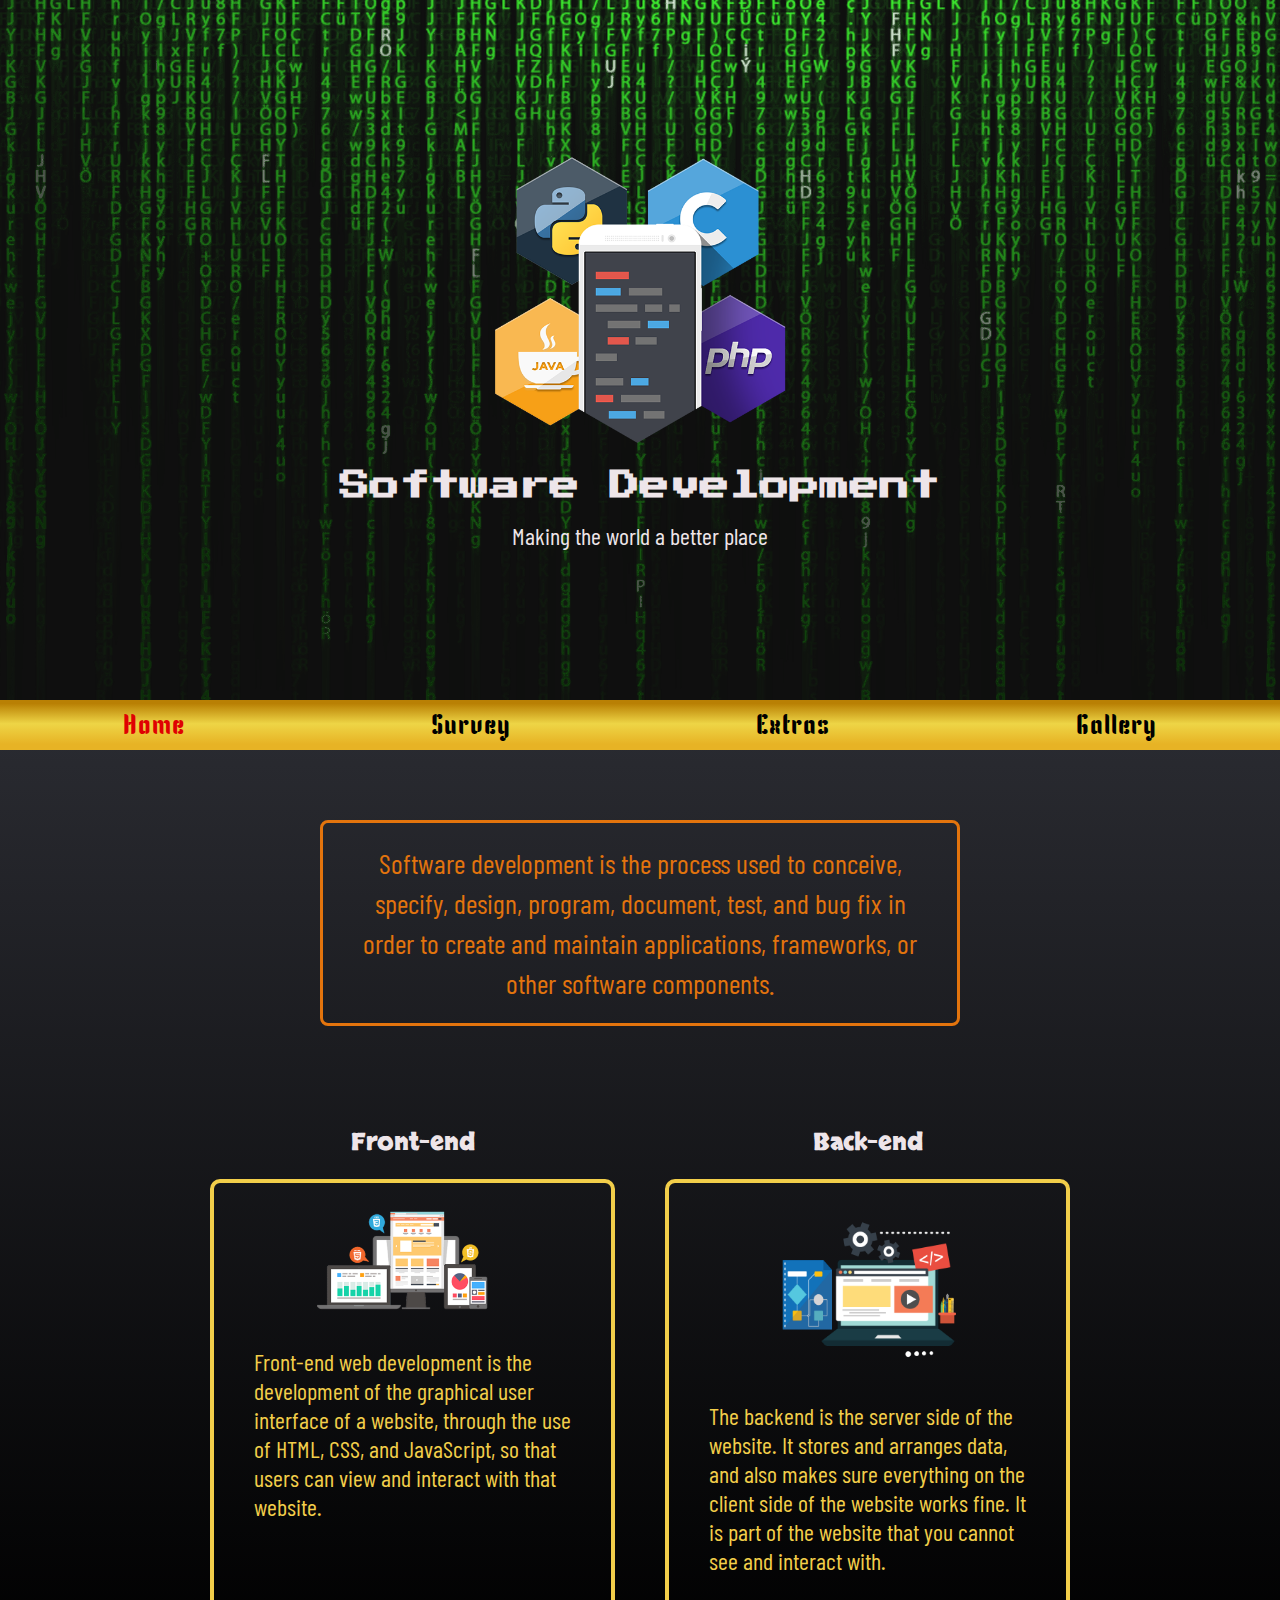
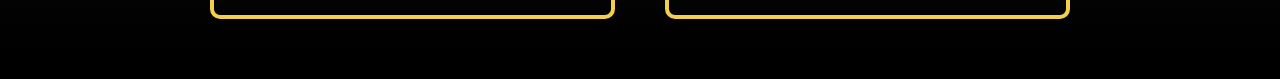
==== index.html @ 821a1d00 "Complete Page-1 (index.html)" ====
<!DOCTYPE html>
<html lang="en">
<head>
    <meta charset="UTF-8">
    <meta name="viewport" content="width=device-width, initial-scale=1.0">

    <title>Software Development</title>
    <link rel="stylesheet" href="./main.css">
</head>
<body>

    <header>
        <div class="hero">
            <img src="./Utils/Page-1/Home-Icon.png" alt="Programming">
            <h1>Software Development</h1>
            <p>Making the world a better place</p>
        </div>
    </header>

    <div class="navbar">
        <ul>
            <li><a href="./index.html" id="current">Home</a></li>
            <li><a href="./Webpages/form.html">Survey</a></li>
            <li><a href="./Webpages/other-websites.html">Extras</a></li>
            <li><a href="./Webpages/images.html">Gallery</a></li>
        </ul>
    </div>

    <section class="desc">
        <p>
            Software development is the process used to conceive, specify, design, program, document, test, and bug fix in order to create and maintain applications, frameworks, or other software components.
        </p>
    </section>

    <div class="container">
        <section class="content">
            <h2>Front-end</h2>

            <div class="group">
                <div class="img-box">
                    <img src="./Utils/Page-1/Front-end.png" alt="Front-end" id="rect-img">
                </div>

                <p>
                    Front-end web development is the development of the graphical user interface of a website, through the use of HTML, CSS, and JavaScript, so that users can view and interact with that website.
                </p>
            </div>
        </section>

        <section class="content">
            <h2>Back-end</h2>

            <div class="group">
                <div class="img-box">
                    <img src="./Utils/Page-1/Back-end.png" alt="Back-end" id="square-img">
                </div>

                <p>
                    The backend is the server side of the website. It stores and arranges data, and also makes sure everything on the client side of the website works fine. It is part of the website that you cannot see and interact with.
                </p>
            </div>
        </section>
    </div>

</body>
</html>
---- main.css ----
@import url('https://fonts.googleapis.com/css2?family=Barlow+Condensed:wght@100;200;400;500&family=Dela+Gothic+One&family=Kenia&family=Playfair+Display:wght@500&family=Press+Start+2P&family=Skranji&display=swap');

* {
    margin: 0;
    padding: 0;
    box-sizing: border-box;
}

body {
    font-family: 'Barlow Condensed', sans-serif;
    background: linear-gradient(#4a4c57, #000 99%)
}

.navbar {
    height: 50px;
    display: flex;
    justify-content: center;
    align-items: center;

    background: linear-gradient(#b98004 7%, #eed546, #e7b325 88%);
    font-size: 28px;
}

.navbar > ul {
    display: flex;
    width: 100%;
    align-items: center;
    justify-content: space-around;
    list-style-type: none;
}

.navbar a {
    display: inline-block;
    font-family: 'Kenia', cursive;
    text-decoration: none;
    color: #000;
    letter-spacing: 1px;

    vertical-align: middle;
    margin-top: -3px;
}

#current {
    color: rgb(223, 2, 2);
}

.hero {
    background-image: url('./Utils/Page-1/Code-Matrix.png');
    background-color: rgb(15, 15, 15);
    background-position: center;
    background-size: cover;

    height: 700px;
    width: 100%;
    display: flex;
    flex-direction: column;
    justify-content: center;
    align-items: center;
    gap: 20px;

    color: #EEE5E9;
}

.hero > img {
    width: 300px;
    height: 300px;
}

.hero > h1 {
    font-size: 30px;
    font-family: 'Press Start 2P', cursive;
}

.hero > p {
    font-size: 24px;
}

.desc {
    margin: 70px auto;
    padding: 20px 40px;
    width: 50%;

    color: #E3740D;
    border: 3px solid #E3740D;
    border-radius: 8px;

    text-align: center;
    line-height: 40px;
    font-size: 28px;
}

.container {
    width: 75%;
    height: max-content;
    margin: 60px auto;
    padding: 30px 50px 0 50px;
    gap: 50px;

    display: flex;
    justify-content: space-between;
}

.content {
    width: 500px;
    display: flex;
    flex-direction: column;
}

.content > h2{
    text-align: center;
    font-family: 'Skranji', cursive;
    color: #EEE5E9;

    margin-bottom: 20px;
}

.group {
    flex-grow: 1;

    padding: 20px 40px;

    border: 4px solid #F2CE4A;
    border-radius: 10px;
    color: #F2CE4A;
}

.img-box {
    width: 70%;
    margin: 0 auto;
}

#rect-img {
    width: 100%;
}

#square-img {
    width: 80%;
    display: block;
    margin: 0 auto;
}

.group > p {
    font-size: 24px;
    margin: 20px 0;
}



/* Media Queries */
@media screen and (max-width: 1250px) {
    .desc {
        width: 65%;
    }

    .container {
        width: 83%;
    }
}

@media screen and (max-width: 1070px) {
    .container {
        flex-direction: column;
        align-items: center;
        padding: 20px;
    }

    .content {
        margin-bottom: 70px;
        width: 85%;
    }
}

@media screen and (max-width: 777px) {
    .desc {
        width: 90%;
        font-size: 24px;
        line-height: 30px;
    }

    .hero > h1 {
        font-size: calc(1rem + 1vw);
    }

    .navbar {
        height: 40px;
    }

    .navbar a {
        font-size: 20px;
    }
}

@media screen and (max-width: 705px) {
    .group {
        padding: 20px;
    }

    .group > p {
        font-size: 22px;
        text-align: center;
    }

    .hero > img {
        width: 45%;
        height: auto;
    }

    .desc {
        width: 80%;
    }
}

@media screen and (max-width: 520px) {
    .hero {
        height: 140vw;
    }

    .hero > h1 {
        font-size: calc(0.7rem + 1vw);
    }

    .hero > p {
        font-size: calc(0.8rem + 1vw);
    }

    .content {
        width: 100%;
    }
}
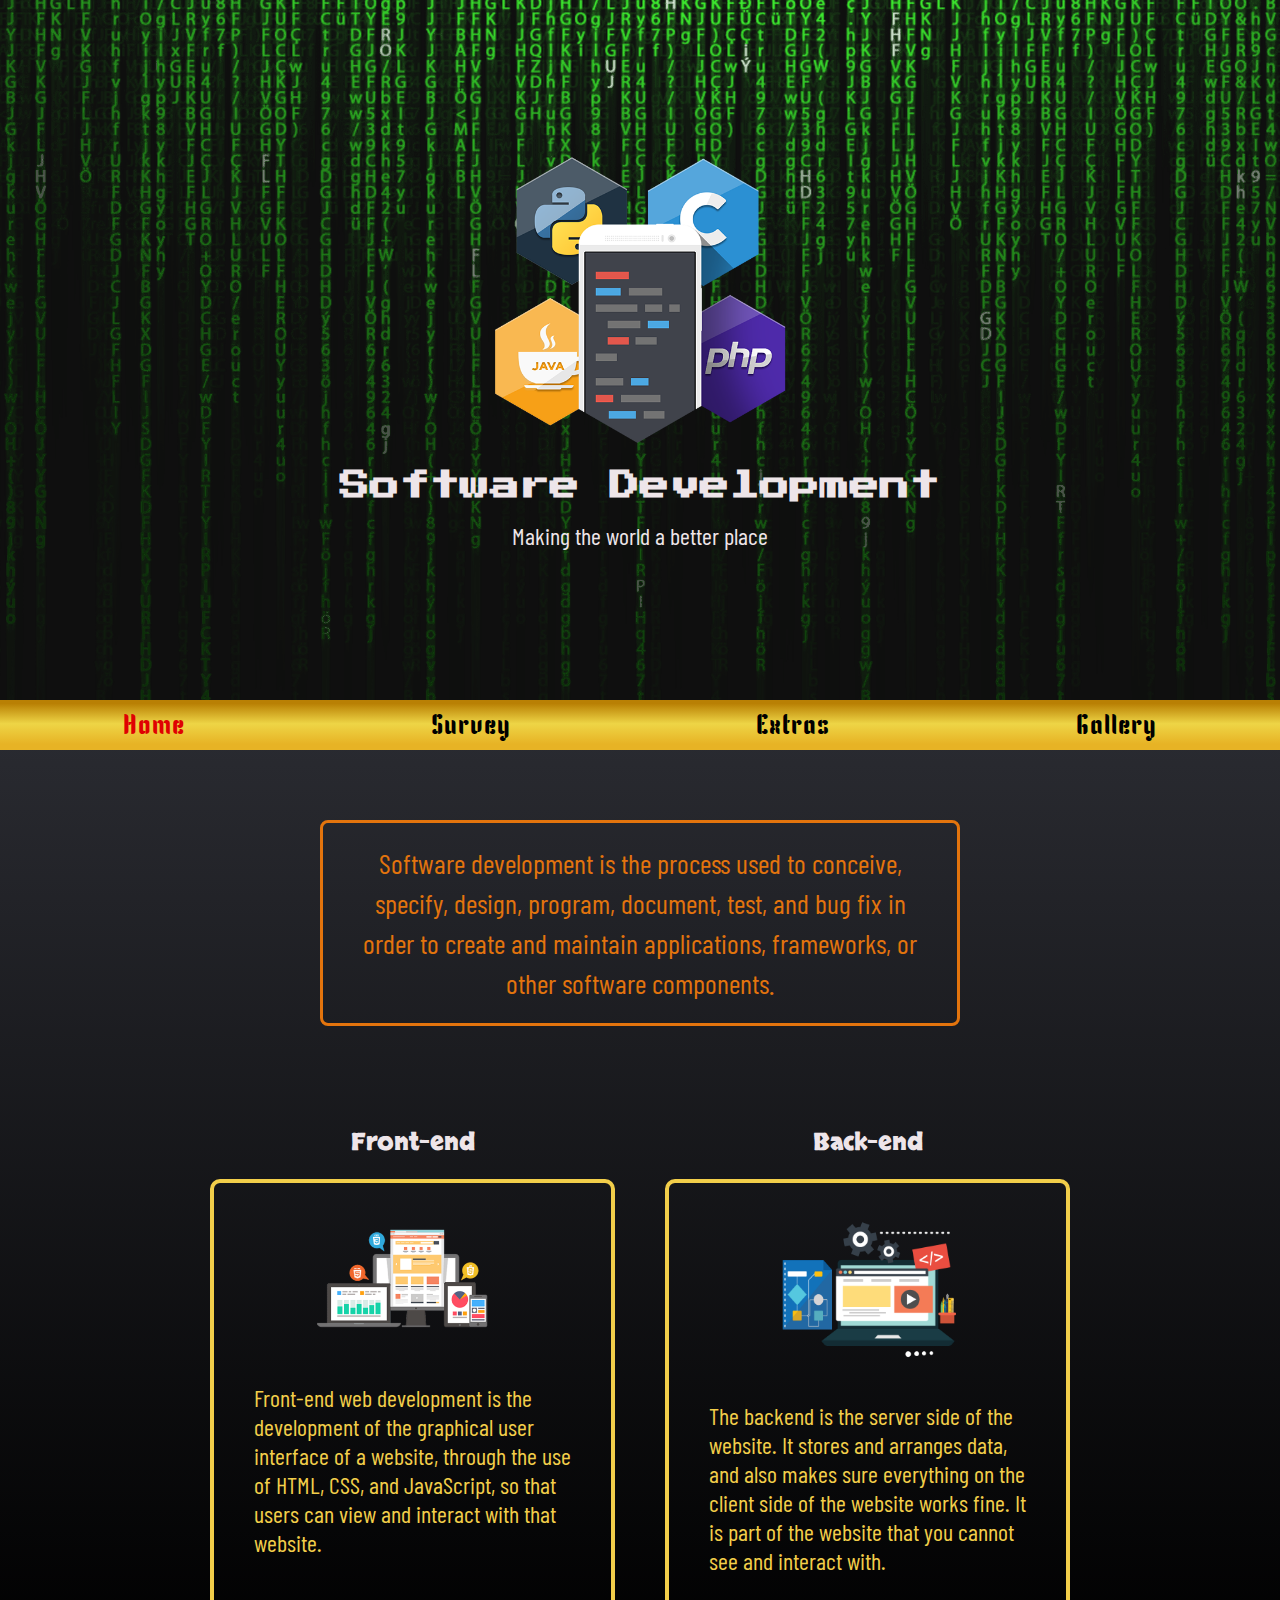
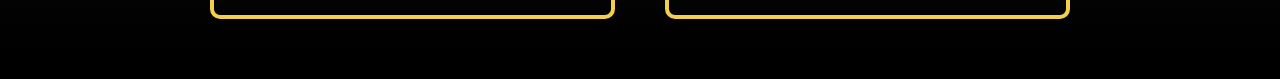
==== commit 2135d572: "Completed Page-4" ====
--- a/index.html
+++ b/index.html
@@ -11,7 +11,10 @@
 
     <header>
         <div class="hero">
-            <img src="./Utils/Page-1/Home-Icon.png" alt="Programming">
+            <a href="https://github.com/Tr1ckyPumpk1n/AA-Capstone-Project" target="_blank">
+                <img src="./Utils/Page-1/Home-Icon.png" alt="Programming">
+            </a>
+
             <h1>Software Development</h1>
             <p>Making the world a better place</p>
         </div>
--- a/main.css
+++ b/main.css
@@ -61,7 +61,13 @@
     color: #EEE5E9;
 }
 
-.hero > img {
+.hero a {
+    display: block;
+    height: 300px;
+    text-decoration: none;
+}
+
+.hero img {
     width: 300px;
     height: 300px;
 }
@@ -93,7 +99,7 @@
     width: 75%;
     height: max-content;
     margin: 60px auto;
-    padding: 30px 50px 0 50px;
+    padding: 30px 50px 0;
     gap: 50px;
 
     display: flex;
@@ -122,6 +128,11 @@
     border: 4px solid #F2CE4A;
     border-radius: 10px;
     color: #F2CE4A;
+
+    display: flex;
+    flex-direction: column;
+    justify-content: space-evenly;
+    align-items: center;
 }
 
 .img-box {
@@ -200,8 +211,13 @@
         text-align: center;
     }
 
-    .hero > img {
+    .hero a {
         width: 45%;
+        height: auto;
+    }
+
+    .hero img {
+        width: 100%;
         height: auto;
     }
 
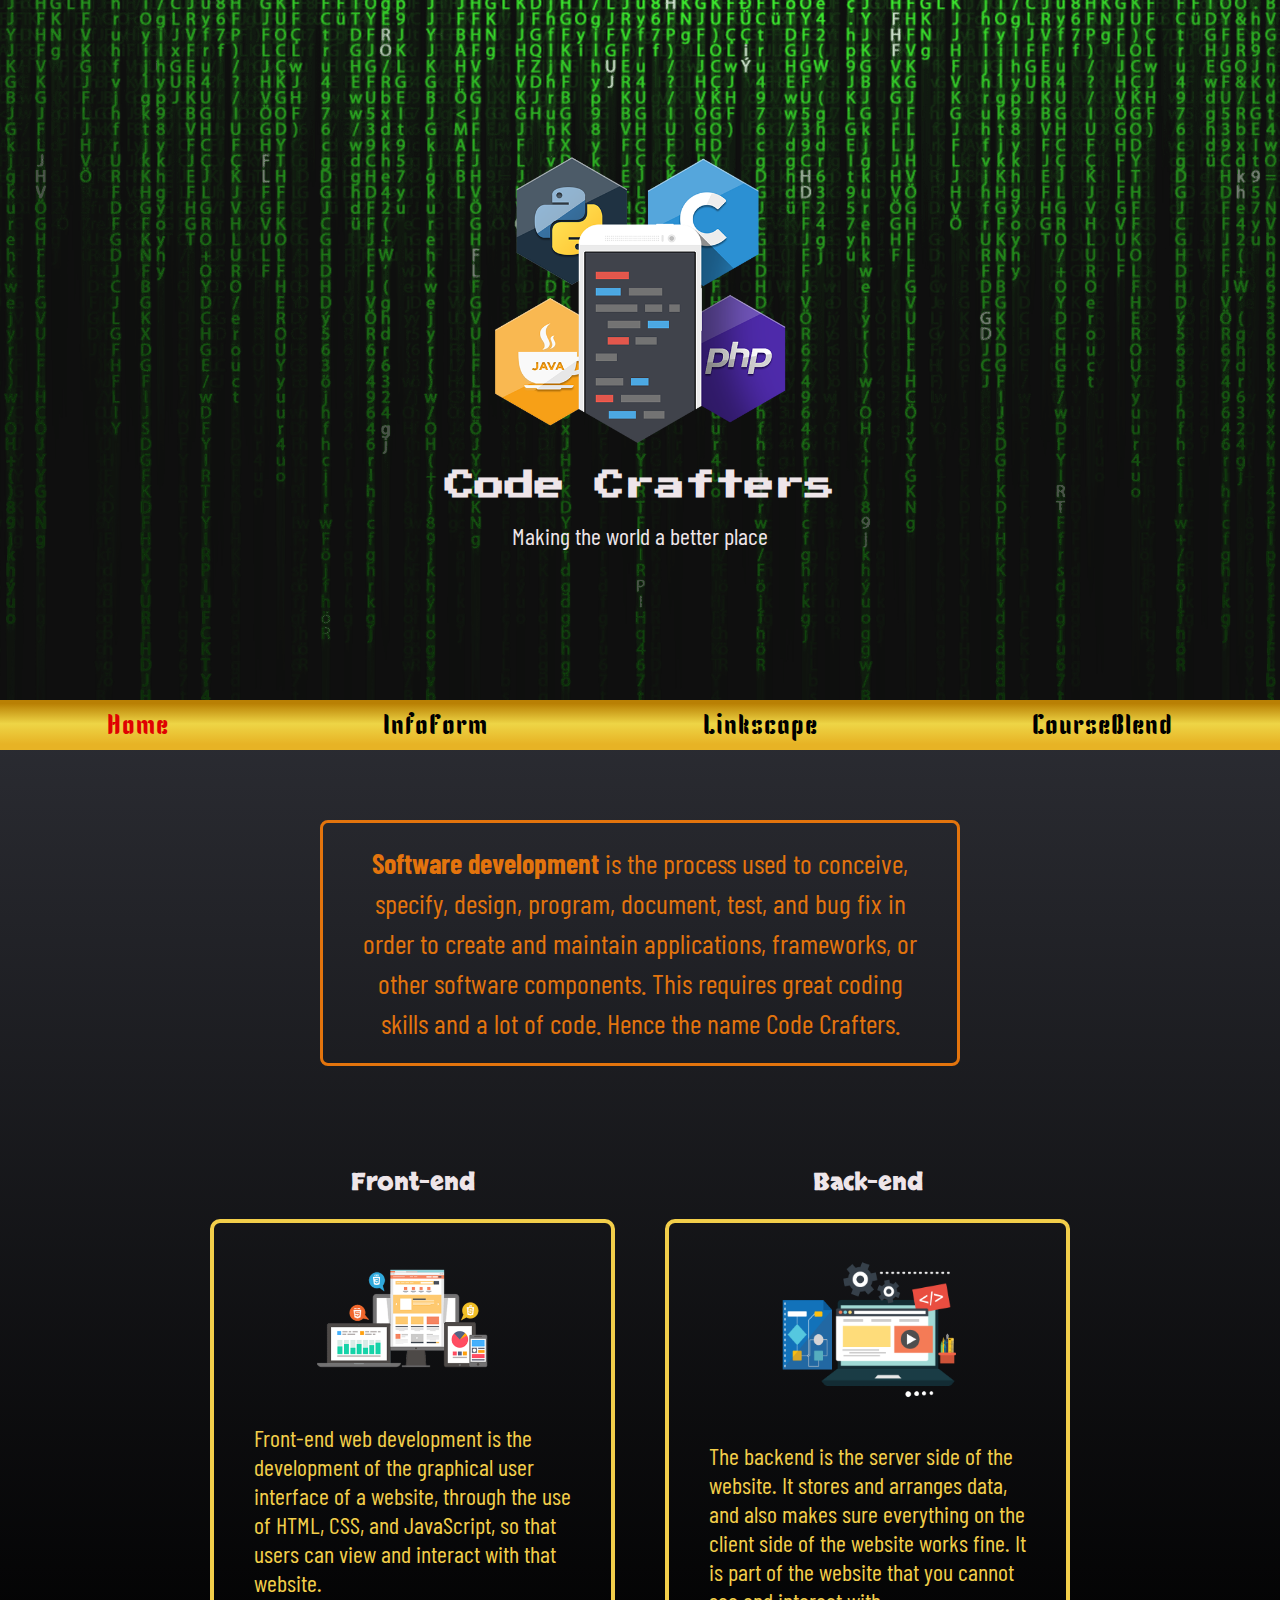
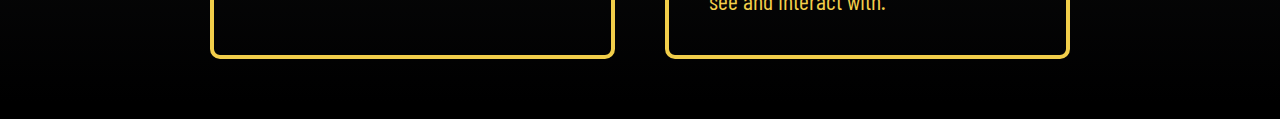
==== commit bb545dd1: "README.md and some final touches" ====
--- a/index.html
+++ b/index.html
@@ -15,7 +15,7 @@
                 <img src="./Utils/Page-1/Home-Icon.png" alt="Programming">
             </a>
 
-            <h1>Software Development</h1>
+            <h1>Code Crafters</h1>
             <p>Making the world a better place</p>
         </div>
     </header>
@@ -23,15 +23,15 @@
     <div class="navbar">
         <ul>
             <li><a href="./index.html" id="current">Home</a></li>
-            <li><a href="./Webpages/form.html">Survey</a></li>
-            <li><a href="./Webpages/other-websites.html">Extras</a></li>
-            <li><a href="./Webpages/images.html">Gallery</a></li>
+            <li><a href="./Webpages/form.html">InfoForm</a></li>
+            <li><a href="./Webpages/other-websites.html">Linkscape</a></li>
+            <li><a href="./Webpages/images.html">CourseBlend</a></li>
         </ul>
     </div>
 
     <section class="desc">
         <p>
-            Software development is the process used to conceive, specify, design, program, document, test, and bug fix in order to create and maintain applications, frameworks, or other software components.
+            <strong>Software development</strong> is the process used to conceive, specify, design, program, document, test, and bug fix in order to create and maintain applications, frameworks, or other software components. This requires great coding skills and a lot of code. Hence the name Code Crafters.
         </p>
     </section>
 
